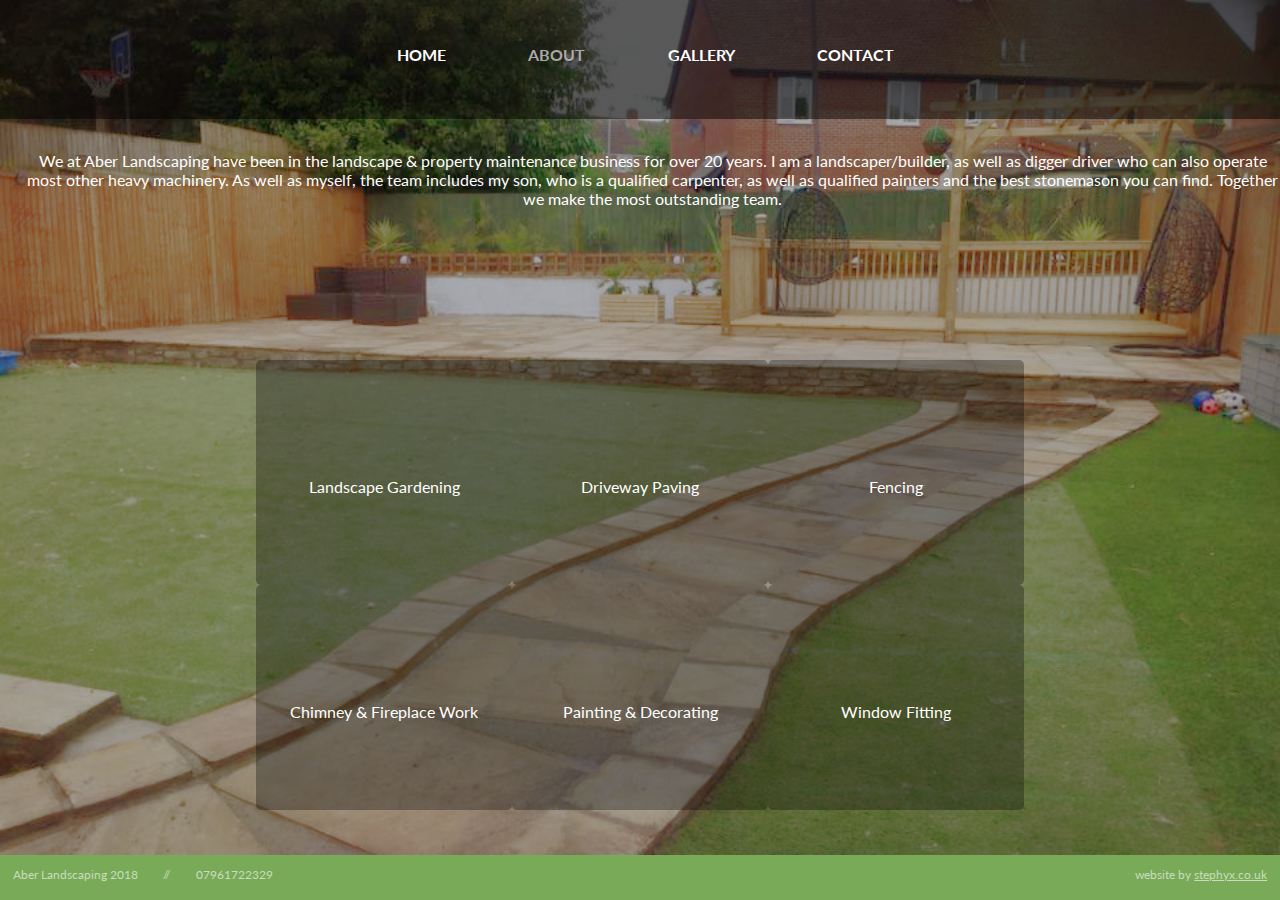
==== about.html @ 5f4f191a "start" ====
<!DOCTYPE html>
<html lang="en">
<head>
    <meta charset="UTF-8">
    <meta name="viewport" content="width=device-width, initial-scale=1.0">
    <meta http-equiv="X-UA-Compatible" content="ie=edge">
    <link rel="stylesheet" href="css/main.css">
    <link rel="stylesheet" href="css/services.css">
    <link rel="stylesheet" href="https://use.fontawesome.com/releases/v5.0.10/css/all.css" integrity="sha384-+d0P83n9kaQMCwj8F4RJB66tzIwOKmrdb46+porD/OvrJ+37WqIM7UoBtwHO6Nlg" crossorigin="anonymous">
    <link href="https://fonts.googleapis.com/css?family=Lato" rel="stylesheet">
    <title>about</title>
</head>

<body>

<div id='image'>
    <img
    	src="img/home.jpg"
    />
</div> <!-- end image -->

<div id="op"></div>

<sidebar>
<nav class="topnav" id="myTopnav">
    <ul>
  <li><a href="index.html">HOME</a><li>
  <li id="ser"><a class="active">ABOUT</a><li>
  <li><a href="gallery.html">GALLERY</a><li>
  <!--<li><a href="testimonials.html">TESTIMONIALS</a><li>-->
  <li><a href="contact.html">CONTACT</a><li>
     </ul>
    <a href="javascript:void(0);" class="icon" onclick="myFunction()">
    <i class="fa fa-bars"></i><li>
  </a>
</nav>
</sidebar>

<script>
function myFunction() {
    var x = document.getElementById("myTopnav");
    if (x.className === "topnav") {
        x.className += " responsive";
    } else {
        x.className = "topnav";
    }
}
</script>

<div id="about">
    <p>We at Aber Landscaping have been in the landscape & property maintenance business for over 20 years. I am a landscaper/builder, as well as digger driver who can also operate most other heavy machinery. As well as myself, the team includes my son, who is a qualified carpenter, as well as qualified painters and the best stonemason you can find. Together we make the most outstanding team.</p>
</div>

<div class="icons" id=i1><i class="fas fa-leaf fa-3x"></i></div>
<div class="icons" id=i2><i class="fas fa-car fa-3x"></i></div>
<div class="icons" id=i3><i class="fas fa-map-signs fa-3x"></i></div>
<div class="text" id="t1">Landscape Gardening</div>
<div class="text" id="t2">Driveway Paving</div>
<div class="text" id="t3">Fencing</div>
<div class="icons" id=i4><i class="fas fa-fire fa-3x"></i></div>
<div class="icons" id=i5><i class="fas fa-paint-brush fa-3x"></i></div>
<div class="icons" id=i6><i class="fab fa-microsoft fa-3x"></i></div>
<div class="text" id="t4">Chimney & Fireplace Work</div>
<div class="text" id="t5">Painting & Decorating</div>
<div class="text" id="t6">Window Fitting</div>

<div id="notes">
    
</div>


<section id="footer">
    <footer>
        <p id="foot1">Aber Landscaping 2018 </p>
        <p id="slash"> // </p>
        <p id="foot2">07961722329</p>
        <p id="foot3">website by <a href="https://dev.stephyx.co.uk">stephyx.co.uk</a></p>
    </footer>
</section> <!-- end footer -->

</body>
</html>
---- css/main.css ----
* {
    font-family: 'Lato', sans-serif;
}

html {
    margin: 0;
    padding: 0;
}
body {
  height: 100vh;
  width: 100vw;
  display: grid;
  overflow-x: hidden;
  margin: 0;
  padding: 0;
}

.topnav {
  overflow: hidden;
  background-color: rgba(0, 0, 0, 0.5);
  z-index: 1000;
}
    .topnav a {
        margin-left: 5%;
        text-decoration: none;
        color: white;
    }
    .topnav ul {
        list-style-type: none;
        margin: 0;
        padding: 0;
        text-align: center;
        vertical-align: center;
        padding-top: 5vh;
        margin-left: 25vw;
        margin-right: 25vw;
    }
    
    .topnav li .active {
        color: darkgrey;
    }
    
    .topnav a:visited {
        color: white;
    }
    
    .topnav a:hover {
        color: darkgrey;
        cursor: pointer;
        
    }
    .topnav ul li {
        color: white;
        text-decoration: none;
        text-align: center;
        font-weight: bold;
        font-size: 16px;
        display: inline;
        list-style-type: none;
        padding: 1.2%;
    }
    .topnav .icon {
      display: none;
    }

#image {
    grid-row: 1 / span 4;
    grid-column: 1 / span 3;
    z-index: -1;
}

#image img {
    width: 100%;
    height: 100%;
}

#op {
    grid-row: 1 / span 4;
    grid-column: 1 / span 3;
    background-color: rgba(0, 0, 0, 0.3);
}

#footer {
    background-color: #78AA57;
    color: rgba(255, 255, 255, 0.6);
    text-align: center;
}

#footer p {
    margin-left: 1vw;
    margin-right: 1vw;
    font-size: 12px;
}

    #foot1, #slash, #foot2 {
        text-align: left;
        float: left;
    }
    #foot3  {
        text-align: right;
        float: right;
    }
    
        #foot3 a, a:visited {
            color: rgba(255, 255, 255, 0.6);
        }
        
        #foot3 a:hover {
            color: rgba(255, 255, 255, 0.3);
        }

@media screen and (max-width: 600px) {
    .topnav {
        background-color: rgba(0, 0, 0, 0.8);
        padding: 4vh;
    }
    .topnav li:not(:first-child) {display: none;}
    .topnav li:first-child {
        float:left;
        position: absolute;
        left: 0;
        top: 0;
        margin-top: 3vh;
        margin-left: 5vw;
    }
    .topnav ul {
        margin-left: -2vw;
    }
    
    .topnav a.icon {
        float: right;
        color: white;
        display: block;
        position: absolute;
        right: 0;
        top: 0;
        margin-top: 4vh;
        margin-right: 5vw;
    }
    .topnav.responsive {position: relative;}
    .topnav.responsive .icon {
        position: absolute;
        right: 0;
        top: 0;
        margin-top: 4vh;
        margin-right: 5vw;
    }
    .topnav.responsive li{
        float: none;
        display: block;
        text-align: left;
    }
    .topnav.responsive #ser {
        margin-top: 3vh;
    }
}

@media screen and (max-width: 1526px) {
    .topnav {
        padding-bottom: 4vh;
    }
    .topnav ul {
        text-align: center;
        padding-top: 5vh;
        margin-left: -5vw;
        margin-right: -5vw;
    }
    .topnav ul li {
        text-align: center;
        margin-left: -2vw;
        margin-right: 1vw;
        padding-left: 0;
    }
}
---- css/services.css ----
body {
  grid-template-columns: 20vw 20vw 20vw 20vw 20vw;
  grid-template-rows: 15vh 25vh 25vh 25vh 5vh 5vh;
}

sidebar {
    grid-row: 1;
    grid-column: 1 / span 5;
}

#image {
    grid-row: 1 / span 5;
    grid-column: 1 / span 5;
    z-index: -1;
}

#image img {
    width: 100%;
    height: 100%;
}

#op {
    grid-row: 1 / span 5;
    grid-column: 1 / span 5;
    background-color: rgba(0, 0, 0, 0.3);
}

#about {
    grid-row: 2;
    grid-column: 1 / span 5;
    margin-left: 2vw;
    color: white;
    text-align: center;
}

#i1, #t1 {
    display: grid;
    grid-row: 3;
    grid-column: 2;
}
#i2, #t2 {
    display: grid;
    grid-row: 3;
    grid-column: 3;
}
#i3, #t3 {
    display: grid;
    grid-row: 3;
    grid-column: 4;
}
#i4, #t4 {
    display: grid;
    grid-row: 4;
    grid-column: 2;
}
#i5, #t5 {
    display: grid;
    grid-row: 4;
    grid-column: 3;
}
#i6, #t6 {
    display: grid;
    grid-row: 4;
    grid-column: 4;
}

.icons, .text {
    color: white;
    text-align: center;
}

.text {
    margin-top: 13vh;
}

.icons {
    background-color: rgba(0, 0, 0, 0.3);
    border-radius: 5px;
    padding-top: 10px;
}

#footer {
    grid-row: 6 / span 2;
    grid-column: 1 / span 5;
}

@media (max-width: 407px) {
    body {
        grid-template-columns: 5vw 30vw 30vw 30vw 5vw;
        grid-template-rows: 15vh 25vh 25vh 25vh 5vh 5vh;
    }
    #about {
        font-size: 15px;
    }
    #i1, #t1 {
        display: grid;
        grid-row: 3;
        grid-column: 2;
    }
    #i2, #t2 {
        display: grid;
        grid-row: 3;
        grid-column: 3;
    }
    #i3, #t3 {
        display: grid;
        grid-row: 3;
        grid-column: 4;
    }
    #i4, #t4 {
        display: grid;
        grid-row: 4;
        grid-column: 2;
    }
    #i5, #t5 {
        display: grid;
        grid-row: 4;
        grid-column: 3;
    }
    #i6, #t6 {
        display: grid;
        grid-row: 4;
        grid-column: 4;
    }
    #i1,#i2,#i3 {
    }
    .icons {
        padding-top: 10px;
        margin-top: 13vw;
        border-radius: 5px;
        padding: 10%;
    }
    .text {
        margin-top: 32vw;
        font-size: 14px;
    }
}
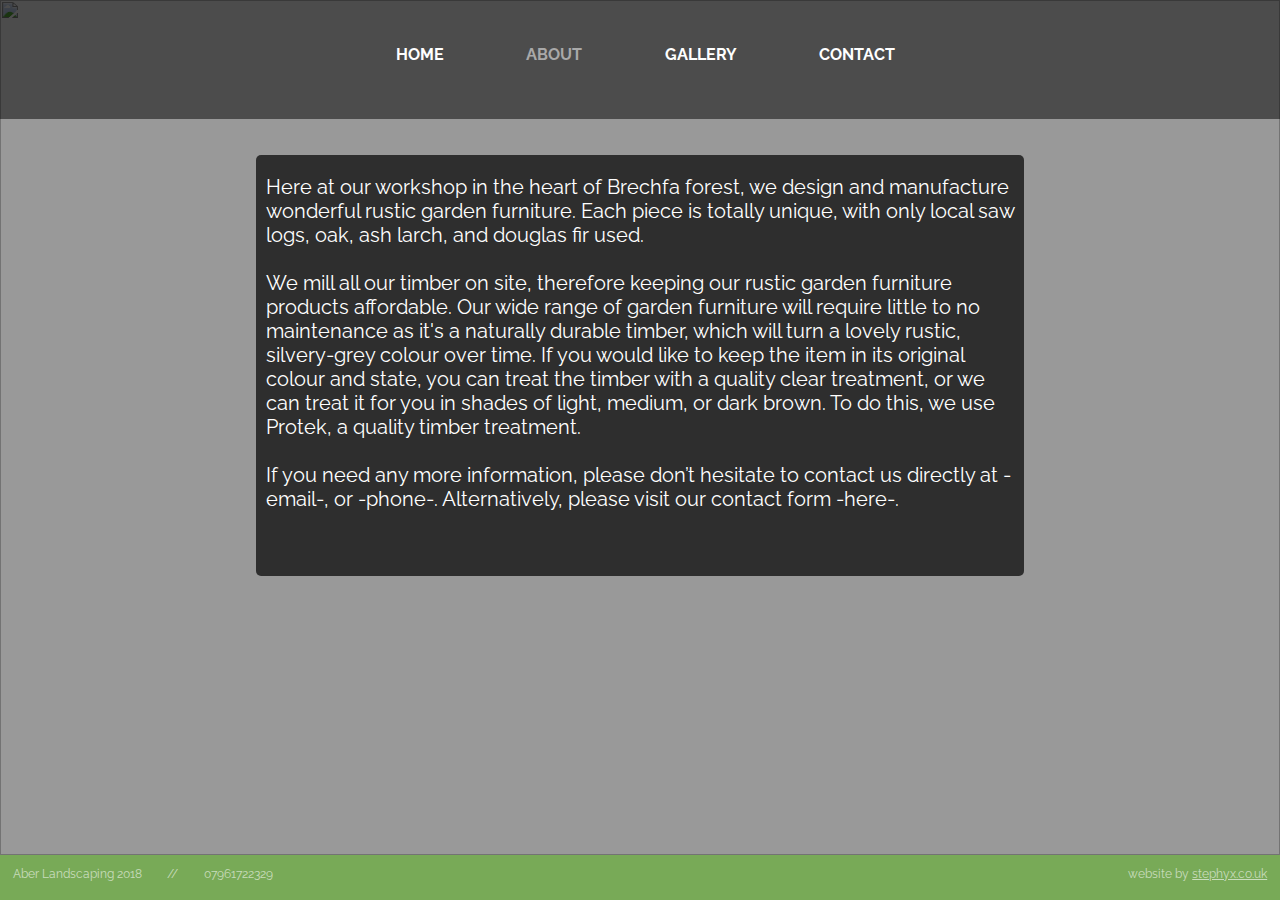
==== commit 0fc8e20d: "added photos, re-design homepage abge, about page" ====
--- a/about.html
+++ b/about.html
@@ -5,9 +5,10 @@
     <meta name="viewport" content="width=device-width, initial-scale=1.0">
     <meta http-equiv="X-UA-Compatible" content="ie=edge">
     <link rel="stylesheet" href="css/main.css">
-    <link rel="stylesheet" href="css/services.css">
+    <link rel="stylesheet" href="css/about.css">
     <link rel="stylesheet" href="https://use.fontawesome.com/releases/v5.0.10/css/all.css" integrity="sha384-+d0P83n9kaQMCwj8F4RJB66tzIwOKmrdb46+porD/OvrJ+37WqIM7UoBtwHO6Nlg" crossorigin="anonymous">
     <link href="https://fonts.googleapis.com/css?family=Lato" rel="stylesheet">
+    <link href='//fonts.googleapis.com/css?family=Raleway' rel='stylesheet'>
     <title>about</title>
 </head>
 
@@ -15,7 +16,7 @@
 
 <div id='image'>
     <img
-    	src="img/home.jpg"
+    	src="images/gallery/3.jpg"
     />
 </div> <!-- end image -->
 
@@ -48,26 +49,15 @@
 </script>
 
 <div id="about">
-    <p>We at Aber Landscaping have been in the landscape & property maintenance business for over 20 years. I am a landscaper/builder, as well as digger driver who can also operate most other heavy machinery. As well as myself, the team includes my son, who is a qualified carpenter, as well as qualified painters and the best stonemason you can find. Together we make the most outstanding team.</p>
+    <p>Here at our workshop in the heart of Brechfa forest, we design and manufacture wonderful rustic garden furniture. Each piece is totally unique, with only local saw logs, oak, ash larch, and douglas fir used.
+<br>
+<br>
+We mill all our timber on site, therefore keeping our rustic garden furniture products affordable. Our wide range of garden furniture will require little to no maintenance as it's a naturally durable timber, which will turn a lovely rustic, silvery-grey colour over time.
+If you would like to keep the item in its original colour and state, you can treat the timber with a quality clear treatment, or we can treat it for you in shades of light, medium, or dark brown. To do this, we use Protek, a quality timber treatment.
+<br>
+<br>
+If you need any more information, please don’t hesitate to contact us directly at -email-, or -phone-. Alternatively, please visit our contact form -here-.</p>
 </div>
-
-<div class="icons" id=i1><i class="fas fa-leaf fa-3x"></i></div>
-<div class="icons" id=i2><i class="fas fa-car fa-3x"></i></div>
-<div class="icons" id=i3><i class="fas fa-map-signs fa-3x"></i></div>
-<div class="text" id="t1">Landscape Gardening</div>
-<div class="text" id="t2">Driveway Paving</div>
-<div class="text" id="t3">Fencing</div>
-<div class="icons" id=i4><i class="fas fa-fire fa-3x"></i></div>
-<div class="icons" id=i5><i class="fas fa-paint-brush fa-3x"></i></div>
-<div class="icons" id=i6><i class="fab fa-microsoft fa-3x"></i></div>
-<div class="text" id="t4">Chimney & Fireplace Work</div>
-<div class="text" id="t5">Painting & Decorating</div>
-<div class="text" id="t6">Window Fitting</div>
-
-<div id="notes">
-    
-</div>
-
 
 <section id="footer">
     <footer>
--- a/css/main.css
+++ b/css/main.css
@@ -1,5 +1,5 @@
 * {
-    font-family: 'Lato', sans-serif;
+    font-family: 'Raleway';
 }
 
 html {
@@ -77,7 +77,7 @@
 #op {
     grid-row: 1 / span 4;
     grid-column: 1 / span 3;
-    background-color: rgba(0, 0, 0, 0.3);
+    background-color: rgba(255, 255, 255, 0.9);
 }
 
 #footer {
--- a/css/about.css
+++ b/css/about.css
@@ -0,0 +1,57 @@
+body {
+  grid-template-columns: 20vw 20vw 20vw 20vw 20vw;
+  grid-template-rows: 15vh 25vh 25vh 25vh 5vh 5vh;
+}
+
+sidebar {
+    grid-row: 1;
+    grid-column: 1 / span 5;
+}
+
+#image {
+    grid-row: 1 / span 5;
+    grid-column: 1 / span 5;
+    z-index: -1;
+}
+
+#image img {
+    width: 100%;
+    height: 100%;
+}
+
+#op {
+    grid-row: 1 / span 5;
+    grid-column: 1 / span 5;
+    background-color: rgba(0, 0, 0, 0.4);
+}
+
+#about {
+    grid-row: 2;
+    grid-column: 2 / span 3;
+    color: white;
+    text-align: left;
+    font-size: 20px;
+    margin-top: 20px;
+    padding-left: 10px;
+    padding-right: 10px;
+    background-color: rgba(0, 0, 0, 0.7);
+    border-radius: 5px;
+    margin-bottom: -24vh;
+}
+
+
+#footer {
+    grid-row: 6 / span 2;
+    grid-column: 1 / span 5;
+}
+
+@media (max-width: 700px) {
+    body {
+        grid-template-columns: 5vw 30vw 30vw 30vw 5vw;
+        grid-template-rows: 15vh 25vh 25vh 25vh 5vh 5vh;
+    }
+    #about {
+        font-size: 15px;
+        margin-bottom: -34vh;
+    }
+}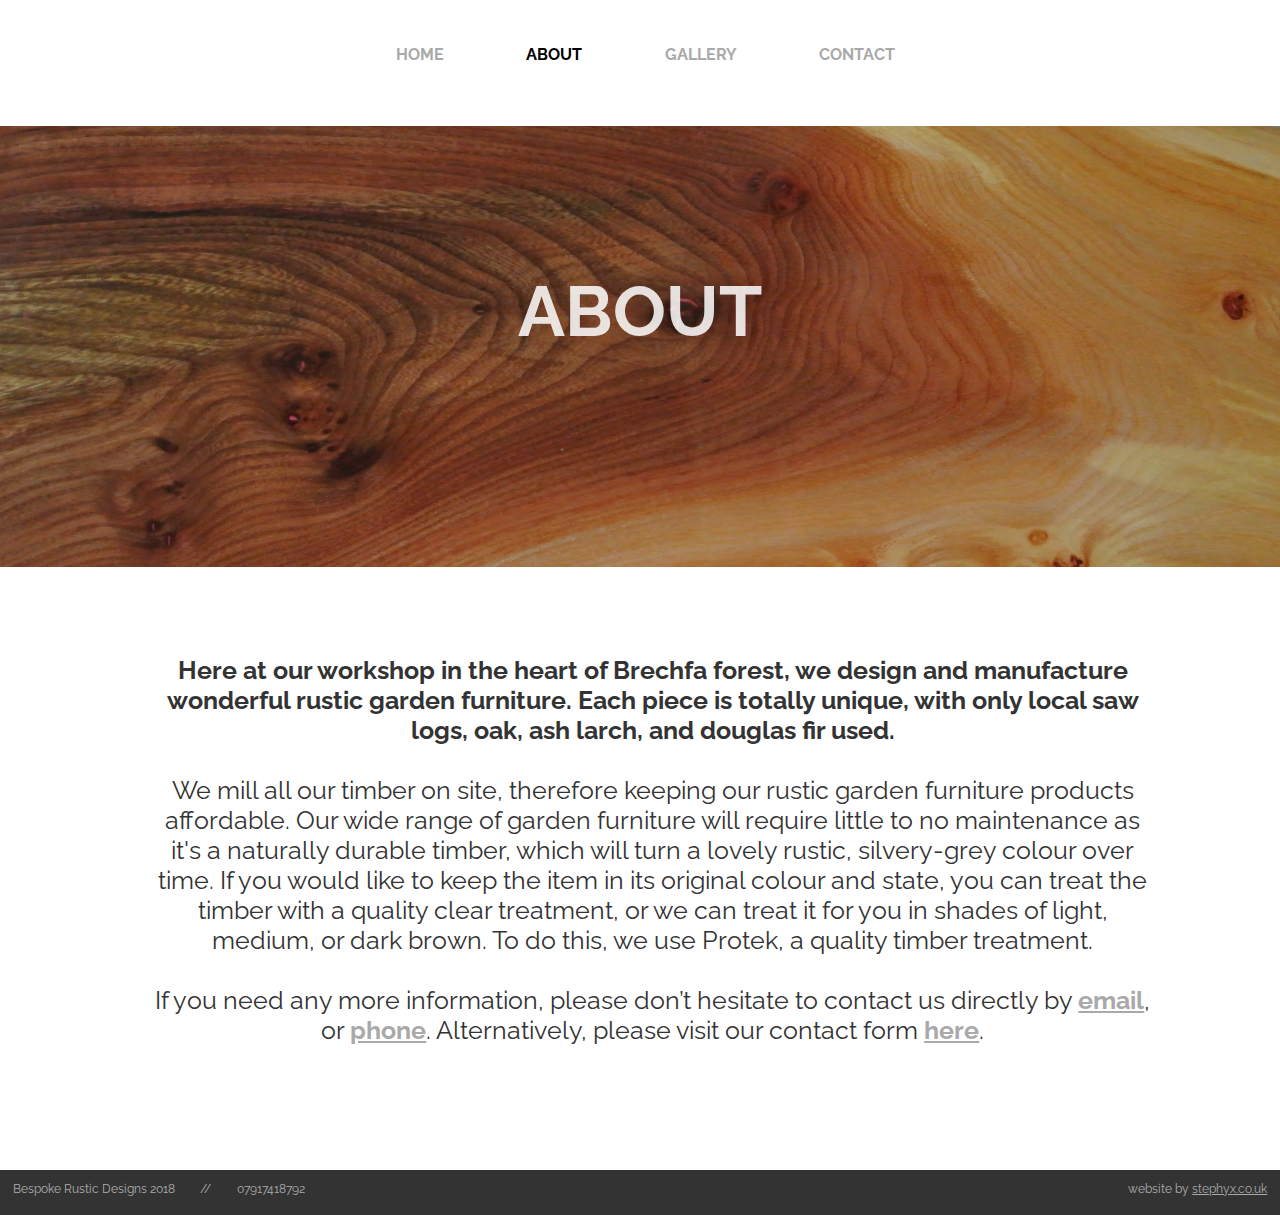
==== commit 86f580b0: "added text to the parallax photo, more pics in gallery" ====
--- a/about.html
+++ b/about.html
@@ -14,12 +14,8 @@
 
 <body>
 
-<div id='image'>
-    <img
-    	src="images/gallery/3.jpg"
-    />
-</div> <!-- end image -->
-
+<div id="image" class='parallax'></div>
+<p id="maintext">ABOUT</p>
 <div id="op"></div>
 
 <sidebar>
@@ -49,21 +45,21 @@
 </script>
 
 <div id="about">
-    <p>Here at our workshop in the heart of Brechfa forest, we design and manufacture wonderful rustic garden furniture. Each piece is totally unique, with only local saw logs, oak, ash larch, and douglas fir used.
+    <p><b>Here at our workshop in the heart of Brechfa forest, we design and manufacture wonderful rustic garden furniture. Each piece is totally unique, with only local saw logs, oak, ash larch, and douglas fir used.</b>
 <br>
 <br>
 We mill all our timber on site, therefore keeping our rustic garden furniture products affordable. Our wide range of garden furniture will require little to no maintenance as it's a naturally durable timber, which will turn a lovely rustic, silvery-grey colour over time.
 If you would like to keep the item in its original colour and state, you can treat the timber with a quality clear treatment, or we can treat it for you in shades of light, medium, or dark brown. To do this, we use Protek, a quality timber treatment.
 <br>
 <br>
-If you need any more information, please don’t hesitate to contact us directly at -email-, or -phone-. Alternatively, please visit our contact form -here-.</p>
+If you need any more information, please don’t hesitate to contact us directly by <b><a href="mailto:paulsbrennecke%40gmail%2ecom?subject=Garden Furniture Website (Contact)&body=">email</a></b>, or <b><a href="tel:+447917418792">phone</a></b>. Alternatively, please visit our contact form <b><a href=contact.html>here</a></b>.</p>
 </div>
 
 <section id="footer">
     <footer>
-        <p id="foot1">Aber Landscaping 2018 </p>
+        <p id="foot1">Bespoke Rustic Designs 2018 </p>
         <p id="slash"> // </p>
-        <p id="foot2">07961722329</p>
+        <p id="foot2">07917418792</p>
         <p id="foot3">website by <a href="https://dev.stephyx.co.uk">stephyx.co.uk</a></p>
     </footer>
 </section> <!-- end footer -->
--- a/css/main.css
+++ b/css/main.css
@@ -6,24 +6,66 @@
     margin: 0;
     padding: 0;
 }
+
+a {
+    color: darkgrey;
+}
+
 body {
-  height: 100vh;
-  width: 100vw;
-  display: grid;
-  overflow-x: hidden;
-  margin: 0;
-  padding: 0;
+    height: 100vh;
+    width: 100vw;
+    display: grid;
+    overflow-x: hidden;
+    margin: 0;
+    padding: 0;
+    color: white;
+}
+
+#op {
+    grid-row: 1 / span 5;
+    grid-column: 1 / span 3;
+    height: 50vh;    
+    margin-top: 13vh;
+    background-color: rgba(0,0,0, 0.1);
+}
+
+#maintext {
+    grid-row: 2;
+    grid-column: 2;
+    text-align: center;
+    margin-top: 15vh;
+    color: rgba(255, 255, 255, 0.85);
+    z-index: 12;
+    font-weight: bold;
+    font-size: 70px;
+}
+
+.parallax {
+    background-image: url("1.JPG");
+    background-attachment: fixed;
+    background-position: center;
+    background-repeat: no-repeat;
+    background-size: cover;
+}
+
+#image {
+    grid-row: 1 / span 5;
+    grid-column: 1 / span 3;
+    z-index: -1;
+    margin-top: 13vh;
+    width: 100%;
+    height: 50vh;
 }
 
 .topnav {
   overflow: hidden;
-  background-color: rgba(0, 0, 0, 0.5);
+  background-color: white;
   z-index: 1000;
 }
     .topnav a {
         margin-left: 5%;
         text-decoration: none;
-        color: white;
+        color: darkgrey;
     }
     .topnav ul {
         list-style-type: none;
@@ -37,20 +79,20 @@
     }
     
     .topnav li .active {
+        color: black;
+    }
+    
+    .topnav a:visited {
         color: darkgrey;
     }
     
-    .topnav a:visited {
-        color: white;
-    }
-    
     .topnav a:hover {
-        color: darkgrey;
+        color: black;
         cursor: pointer;
         
     }
     .topnav ul li {
-        color: white;
+        color: darkgrey;
         text-decoration: none;
         text-align: center;
         font-weight: bold;
@@ -63,25 +105,8 @@
       display: none;
     }
 
-#image {
-    grid-row: 1 / span 4;
-    grid-column: 1 / span 3;
-    z-index: -1;
-}
-
-#image img {
-    width: 100%;
-    height: 100%;
-}
-
-#op {
-    grid-row: 1 / span 4;
-    grid-column: 1 / span 3;
-    background-color: rgba(255, 255, 255, 0.9);
-}
-
 #footer {
-    background-color: #78AA57;
+    background-color: #333333;
     color: rgba(255, 255, 255, 0.6);
     text-align: center;
 }
@@ -102,17 +127,24 @@
     }
     
         #foot3 a, a:visited {
-            color: rgba(255, 255, 255, 0.6);
+            color: darkgrey;
         }
         
         #foot3 a:hover {
-            color: rgba(255, 255, 255, 0.3);
+            color: black;
+            cursor: pointer;
         }
-
+        
+@media screen and (min-width: 600px) {
+    .topnav {
+        height: 10vh;
+    }
+}
 @media screen and (max-width: 600px) {
     .topnav {
-        background-color: rgba(0, 0, 0, 0.8);
+        background-color: white;
         padding: 4vh;
+        margin-bottom: -10%;
     }
     .topnav li:not(:first-child) {display: none;}
     .topnav li:first-child {
@@ -129,7 +161,7 @@
     
     .topnav a.icon {
         float: right;
-        color: white;
+        color: black;
         display: block;
         position: absolute;
         right: 0;
@@ -139,11 +171,14 @@
     }
     .topnav.responsive {position: relative;}
     .topnav.responsive .icon {
+        float: right;
+        color: black;
+        display: block;
         position: absolute;
         right: 0;
         top: 0;
         margin-top: 4vh;
-        margin-right: 5vw;
+        margin-right: 8.7vw;
     }
     .topnav.responsive li{
         float: none;
--- a/css/about.css
+++ b/css/about.css
@@ -1,57 +1,46 @@
 body {
-  grid-template-columns: 20vw 20vw 20vw 20vw 20vw;
-  grid-template-rows: 15vh 25vh 25vh 25vh 5vh 5vh;
+  grid-template-columns: 10vw 80vw 10vw;
+  grid-template-rows: 15vh 25vh 25vh 25vh 68vh 5vh;
+  background-color: white;
 }
 
 sidebar {
     grid-row: 1;
-    grid-column: 1 / span 5;
-}
-
-#image {
-    grid-row: 1 / span 5;
-    grid-column: 1 / span 5;
-    z-index: -1;
-}
-
-#image img {
-    width: 100%;
-    height: 100%;
-}
-
-#op {
-    grid-row: 1 / span 5;
-    grid-column: 1 / span 5;
-    background-color: rgba(0, 0, 0, 0.4);
+    grid-column: 1 / span 3;
 }
 
 #about {
-    grid-row: 2;
-    grid-column: 2 / span 3;
-    color: white;
+    grid-column: 2;
+    color: #333333;
+    font-size: 18px;
     text-align: left;
-    font-size: 20px;
-    margin-top: 20px;
-    padding-left: 10px;
-    padding-right: 10px;
-    background-color: rgba(0, 0, 0, 0.7);
-    border-radius: 5px;
-    margin-bottom: -24vh;
+    margin-left: 2vw;
+    text-align: center;
+    grid-row: 3;
+    margin-top: 30vh;
 }
-
 
 #footer {
     grid-row: 6 / span 2;
-    grid-column: 1 / span 5;
+    grid-column: 1 / span 3;
 }
 
-@media (max-width: 700px) {
+@media (max-width: 407px) {
     body {
-        grid-template-columns: 5vw 30vw 30vw 30vw 5vw;
-        grid-template-rows: 15vh 25vh 25vh 25vh 5vh 5vh;
+        grid-template-rows: 15vh 25vh 25vh 25vh 80vh 5vh;
     }
     #about {
         font-size: 15px;
-        margin-bottom: -34vh;
+        margin-bottom: -40vh;
+    }
+}
+
+@media (min-width: 1100px) {
+    body {
+        grid-template-rows: 15vh 25vh 25vh 25vh 40vh 5vh;
+    }
+    #about {
+        font-size: 25px;
+        margin-bottom: 30vh;
     }
 }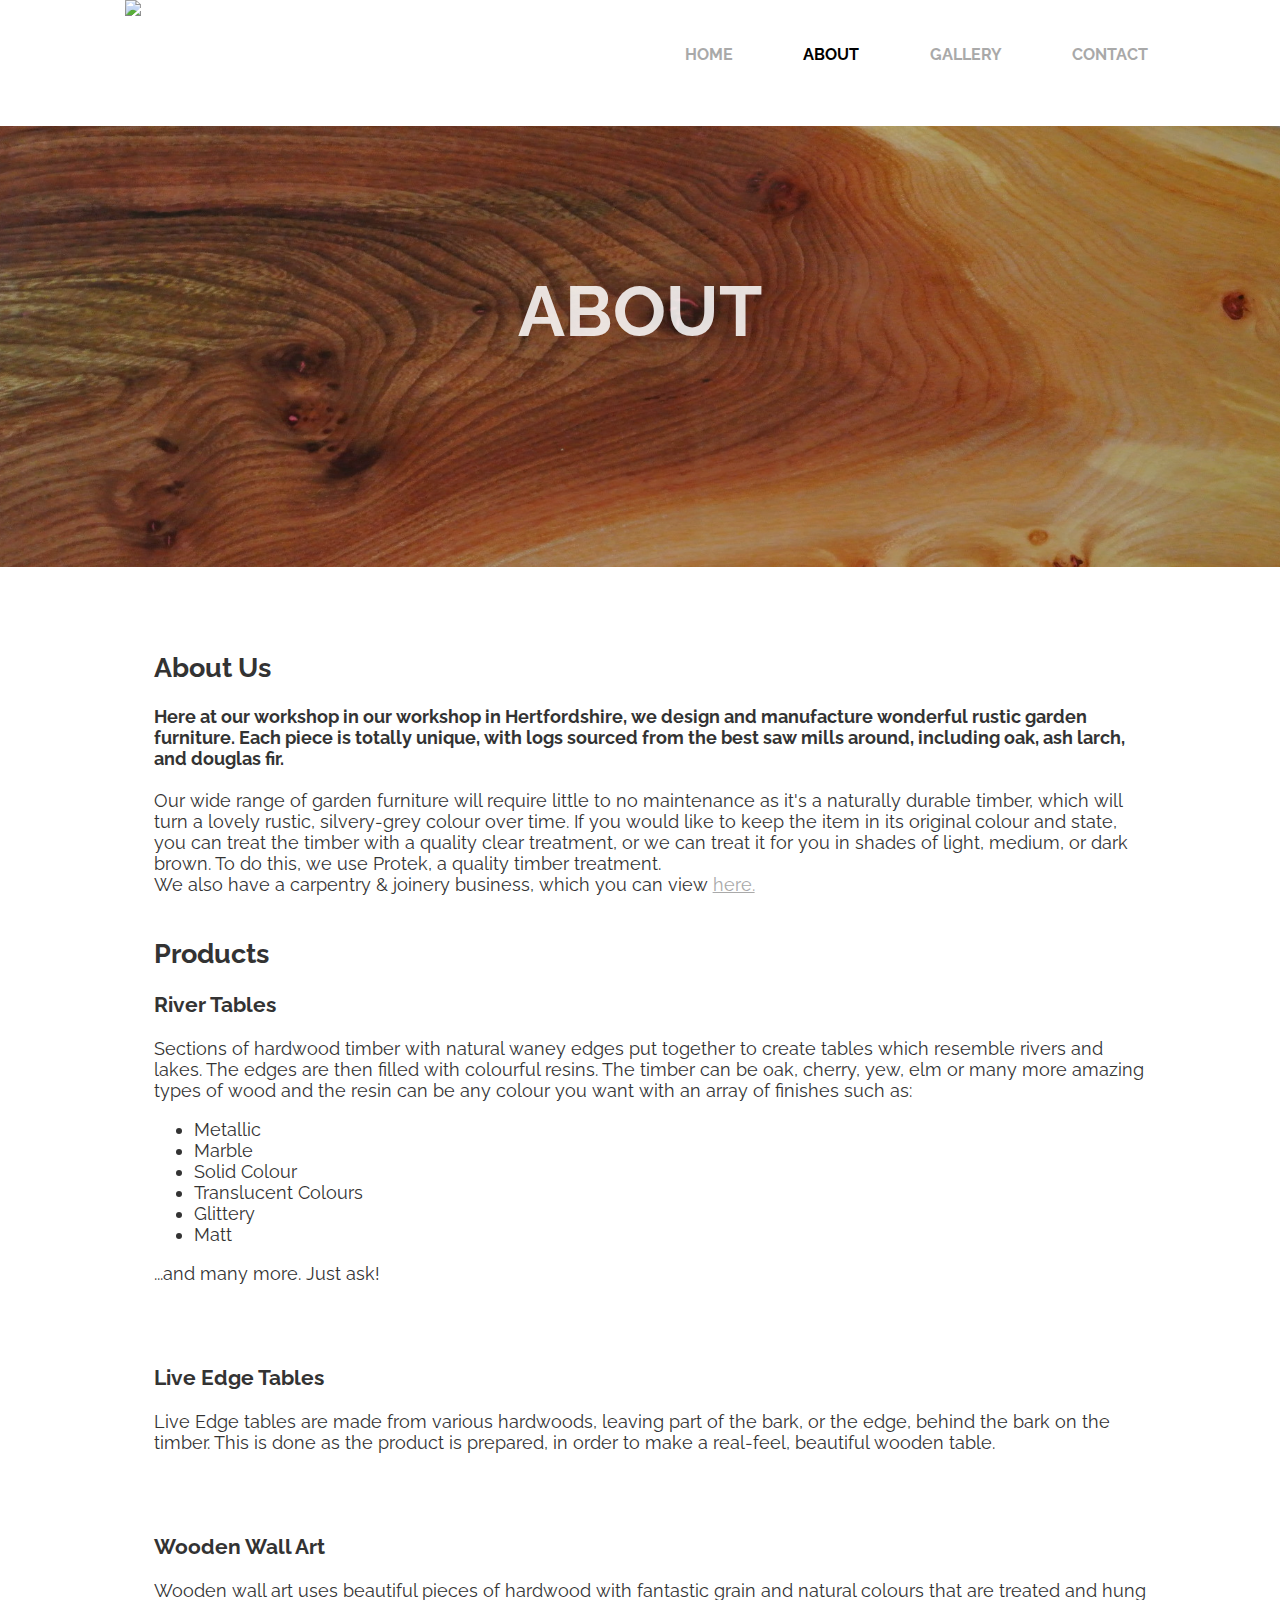
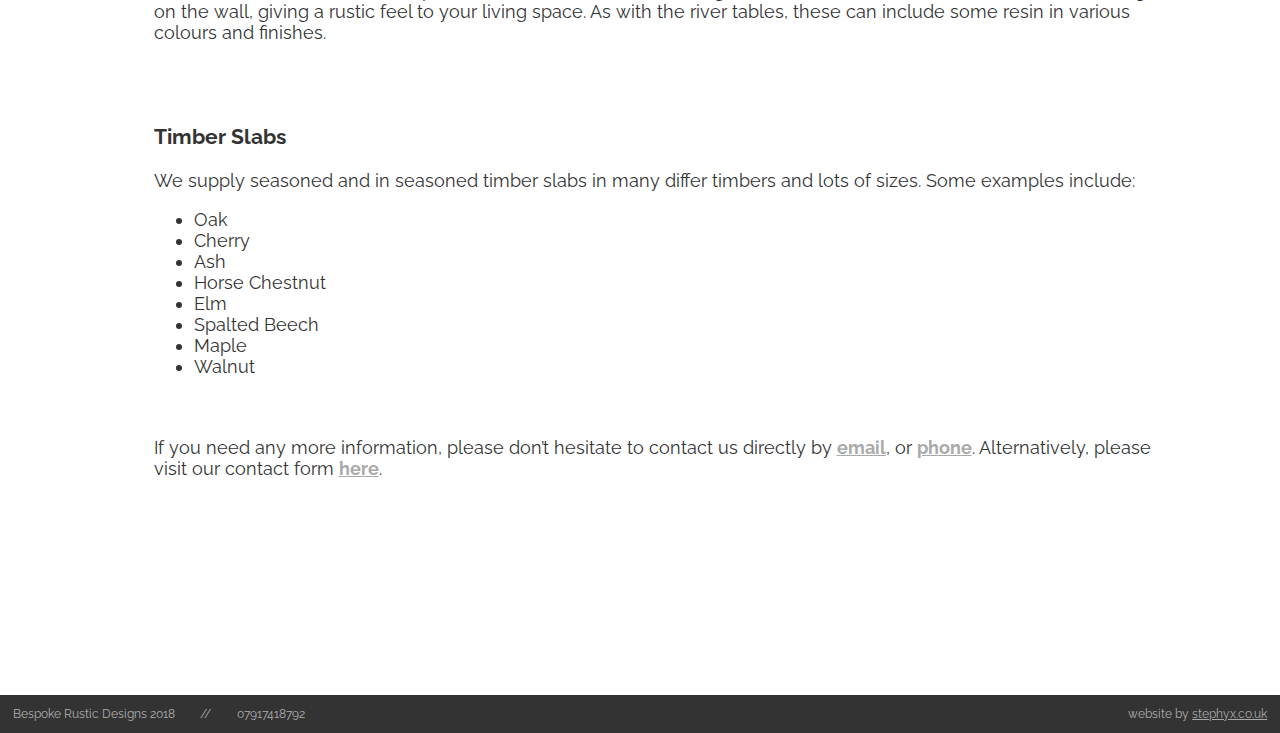
==== commit 9d84a2bf: "tweaks" ====
--- a/about.html
+++ b/about.html
@@ -9,7 +9,10 @@
     <link rel="stylesheet" href="https://use.fontawesome.com/releases/v5.0.10/css/all.css" integrity="sha384-+d0P83n9kaQMCwj8F4RJB66tzIwOKmrdb46+porD/OvrJ+37WqIM7UoBtwHO6Nlg" crossorigin="anonymous">
     <link href="https://fonts.googleapis.com/css?family=Lato" rel="stylesheet">
     <link href='//fonts.googleapis.com/css?family=Raleway' rel='stylesheet'>
-    <title>about</title>
+    <title>About - Bespoke Rustic Furniture</title>
+    <meta name="description" content="What makes us so special? Each piece of handmade furniture is totally unique, and personal to you..."/>
+    <meta name="author" content="StephyX Web">
+    <meta name="keywords" content="sash windows, shutters, secondary glazing. draughtproof, hertfordshire, carpentry, joinery, garden, garden furniture, furniture, handmade, handmade furniture, bespoke furniture, rustic, rustic furniture, woodwork, wood furniture, timber, timber slabs, dining tables, handmade dining table, tables, coffee tables, handmade tables, river table, live edge table, wooden wall art, wall art, wood art, art, oak, wood, ash, elm, horse chestnut, spalted beech, maple, walnut, bespoke rustic designs, paul brennecke, stephyx, stephyx web, garden furniture website, hertsfordshire local, herts, farm, trees">
 </head>
 
 <body>
@@ -17,6 +20,10 @@
 <div id="image" class='parallax'></div>
 <p id="maintext">ABOUT</p>
 <div id="op"></div>
+
+<div class="logo">
+    <img class="logo" border="0" alt="logo" src="images/logo5.png">
+</div>
 
 <sidebar>
 <nav class="topnav" id="myTopnav">
@@ -45,14 +52,58 @@
 </script>
 
 <div id="about">
-    <p><b>Here at our workshop in the heart of Brechfa forest, we design and manufacture wonderful rustic garden furniture. Each piece is totally unique, with only local saw logs, oak, ash larch, and douglas fir used.</b>
+<h2>About Us</h2>
+    <p><b>Here at our workshop in our workshop in Hertfordshire, we design and manufacture wonderful rustic garden furniture. Each piece is totally unique, with logs sourced from the best saw mills around, including oak, ash larch, and douglas fir.</b>
 <br>
 <br>
-We mill all our timber on site, therefore keeping our rustic garden furniture products affordable. Our wide range of garden furniture will require little to no maintenance as it's a naturally durable timber, which will turn a lovely rustic, silvery-grey colour over time.
+Our wide range of garden furniture will require little to no maintenance as it's a naturally durable timber, which will turn a lovely rustic, silvery-grey colour over time.
 If you would like to keep the item in its original colour and state, you can treat the timber with a quality clear treatment, or we can treat it for you in shades of light, medium, or dark brown. To do this, we use Protek, a quality timber treatment.
+<br>
+We also have a carpentry & joinery business, which you can view <a href="http://northhertsjoinery.com/">here.</a>
+<br>
+<br>
+<h2>Products</h2>
+<h3>River Tables</h3>
+<p>Sections of hardwood timber with natural waney edges put together to create tables which resemble rivers and lakes. The edges are then filled with colourful resins. The timber can be oak, cherry, yew, elm or many more amazing types of wood and the resin can be any colour you want with an array of finishes such as: 
+    <ul>
+        <li>Metallic</li>
+        <li>Marble</li>
+        <li>Solid Colour</li>
+        <li>Translucent Colours</li>
+        <li>Glittery</li>
+        <li>Matt</li>
+    </ul>
+...and many more. Just ask!</p>
+<br>
+<br>
+<h3>Live Edge Tables</h3>
+<p>Live Edge tables are made from various hardwoods, leaving part of the bark, or the edge, behind the bark on the timber. This is done as the product is prepared, in order to make a real-feel, beautiful wooden table.</p>
+<br>
+<br>
+<h3>Wooden Wall Art</h3>
+<p>Wooden wall art uses beautiful pieces of hardwood with fantastic grain and natural colours that are treated and hung on the wall, giving a rustic feel to your living space.
+As with the river tables, these can include some resin in various colours and finishes.</p>
+<br>
+<br>
+<h3>Timber Slabs</h3>
+<p>We supply seasoned and in seasoned timber slabs in many differ timbers and lots of sizes. Some examples include:
+<ul>
+    <li>Oak</li>
+    <li>Cherry</li>
+    <li>Ash</li>
+    <li>Horse Chestnut</li>
+    <li>Elm</li>
+    <li>Spalted Beech</li>
+    <li>Maple</li>
+    <li>Walnut</li>
+</ul>
+</p>
 <br>
 <br>
 If you need any more information, please don’t hesitate to contact us directly by <b><a href="mailto:paulsbrennecke%40gmail%2ecom?subject=Garden Furniture Website (Contact)&body=">email</a></b>, or <b><a href="tel:+447917418792">phone</a></b>. Alternatively, please visit our contact form <b><a href=contact.html>here</a></b>.</p>
+</div>
+
+    
 </div>
 
 <section id="footer">
--- a/css/main.css
+++ b/css/main.css
@@ -19,6 +19,16 @@
     margin: 0;
     padding: 0;
     color: white;
+}
+
+.logo {
+    grid-column: 1;
+    grid-row: 1;
+    text-align: center;
+    vertical-align: center;
+    z-index: 15;
+    width: 300px;
+    height: 230px;
 }
 
 #op {
@@ -189,19 +199,18 @@
         margin-top: 3vh;
     }
 }
-
 @media screen and (max-width: 1526px) {
     .topnav {
         padding-bottom: 4vh;
     }
     .topnav ul {
-        text-align: center;
+        text-align: right;
         padding-top: 5vh;
         margin-left: -5vw;
-        margin-right: -5vw;
+        margin-right: 8vw;
     }
     .topnav ul li {
-        text-align: center;
+        text-align: right;
         margin-left: -2vw;
         margin-right: 1vw;
         padding-left: 0;
--- a/css/about.css
+++ b/css/about.css
@@ -1,6 +1,6 @@
 body {
   grid-template-columns: 10vw 80vw 10vw;
-  grid-template-rows: 15vh 25vh 25vh 25vh 68vh 5vh;
+  grid-template-rows: 15vh 25vh 25vh 25vh 100vh 5vh;
   background-color: white;
 }
 
@@ -9,25 +9,29 @@
     grid-column: 1 / span 3;
 }
 
+ul {
+    text-align: left;
+}
+
 #about {
     grid-column: 2;
     color: #333333;
     font-size: 18px;
     text-align: left;
     margin-left: 2vw;
-    text-align: center;
+    text-align: left;
     grid-row: 3;
     margin-top: 30vh;
 }
 
 #footer {
-    grid-row: 6 / span 2;
+    grid-row: 7;
     grid-column: 1 / span 3;
 }
 
-@media (max-width: 407px) {
+@media (max-width: 535px) {
     body {
-        grid-template-rows: 15vh 25vh 25vh 25vh 80vh 5vh;
+        grid-template-rows: 15vh 25vh 25vh 25vh 400vh 5vh;
     }
     #about {
         font-size: 15px;
@@ -35,12 +39,30 @@
     }
 }
 
+@media (max-width: 400px) {
+    body {
+        grid-template-rows: 15vh 25vh 25vh 25vh 550vh 5vh;
+    }
+}
+
+@media (min-device-width: 300px) and (max-device-width: 400px) {
+    body {
+        grid-template-rows: 15vh 25vh 25vh 25vh 400vh 5vh;
+    }
+}
+
 @media (min-width: 1100px) {
     body {
-        grid-template-rows: 15vh 25vh 25vh 25vh 40vh 5vh;
+        grid-template-rows: 15vh 25vh 25vh 25vh 160vh 5vh;
     }
     #about {
-        font-size: 25px;
+        font-size: 18px;
         margin-bottom: 30vh;
     }
+}
+
+@media (max-width: 600px) {
+   .logo {
+       display: none;
+   }
 }